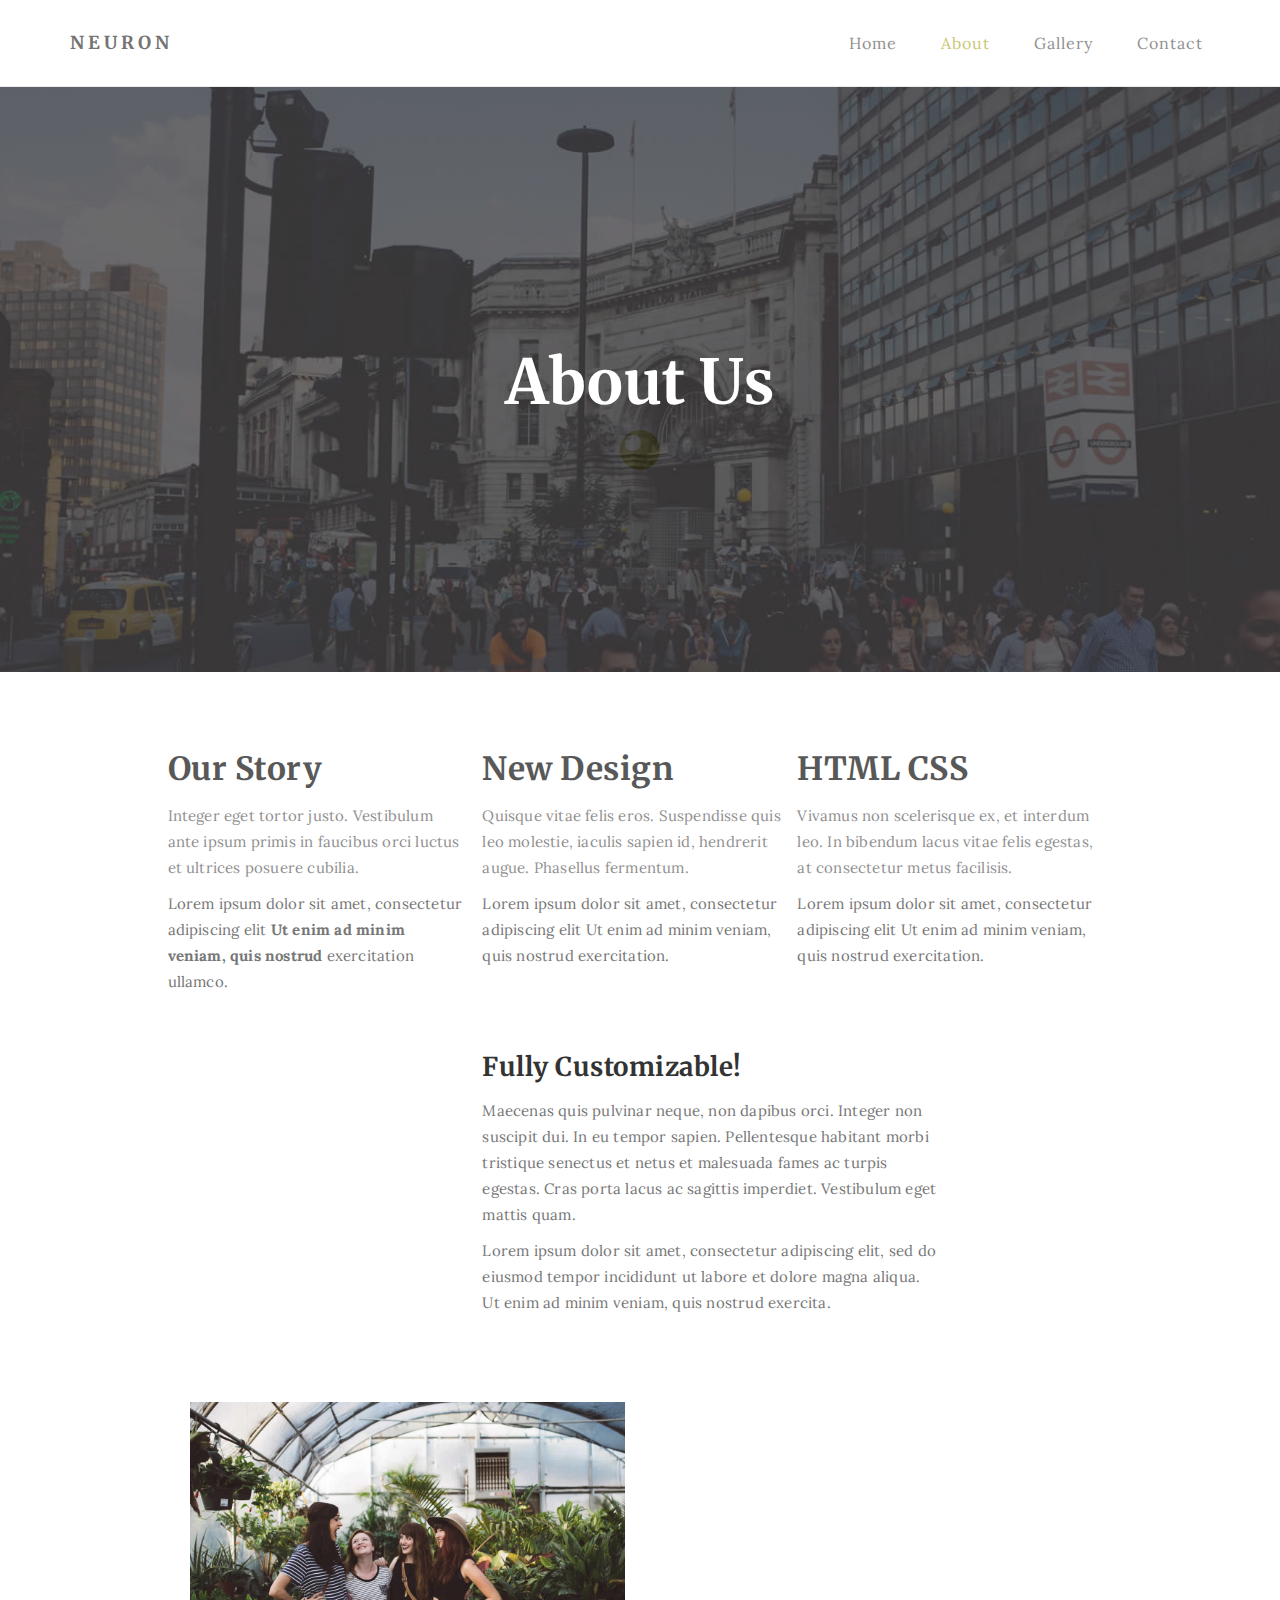
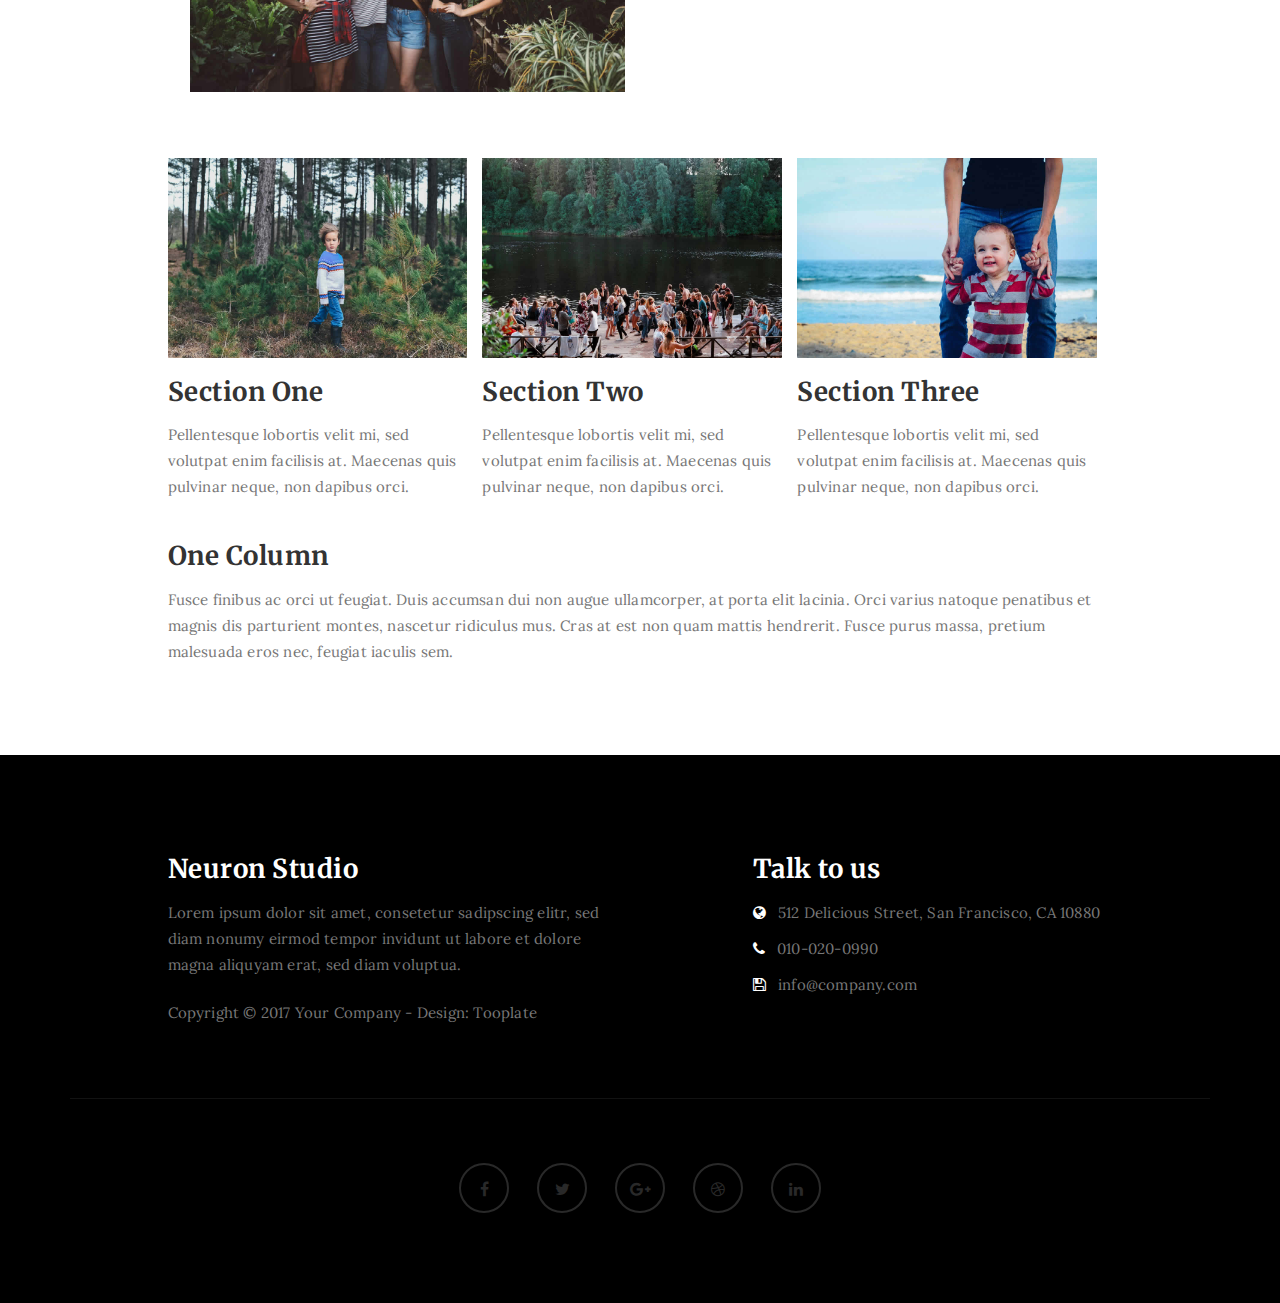
==== about.html @ 744fb47a "feat(all pages)" ====
<!DOCTYPE html>
<html lang="en">
<head>

<meta charset="UTF-8">
<meta http-equiv="X-UA-Compatible" content="IE=Edge">
<meta name="description" content="">
<meta name="keywords" content="">
<meta name="author" content="">
<meta name="viewport" content="width=device-width, initial-scale=1, maximum-scale=1">

<title>Neuron Template - About</title>

<link rel="stylesheet" href="css/bootstrap.min.css">
<link rel="stylesheet" href="css/font-awesome.min.css">

<!-- Main css -->
<link rel="stylesheet" href="css/style.css">
<link href="https://fonts.googleapis.com/css?family=Lora|Merriweather:300,400" rel="stylesheet">

</head>
<body>

<!-- PRE LOADER -->

<div class="preloader">
     <div class="sk-spinner sk-spinner-wordpress">
          <span class="sk-inner-circle"></span>
     </div>
</div>

<!-- Navigation section  -->

<div class="navbar navbar-default navbar-static-top" role="navigation">
     <div class="container">

          <div class="navbar-header">
               <button class="navbar-toggle" data-toggle="collapse" data-target=".navbar-collapse">
                    <span class="icon icon-bar"></span>
                    <span class="icon icon-bar"></span>
                    <span class="icon icon-bar"></span>
               </button>
               <a href="index.html" class="navbar-brand">Neuron</a>
          </div>
          <div class="collapse navbar-collapse">
               <ul class="nav navbar-nav navbar-right">
                    <li><a href="index.html">Home</a></li>
                    <li class="active"><a href="about.html">About</a></li>
                    <li><a href="gallery.html">Gallery</a></li>
                    <li><a href="contact.html">Contact</a></li>
               </ul>
          </div>

  </div>
</div>

<!-- Home Section -->

<section id="home" class="main-about parallax-section">
     <div class="overlay"></div>
     <div class="container">
          <div class="row">

               <div class="col-md-12 col-sm-12">
                    <h1>About Us</h1>
               </div>

          </div>
     </div>
</section>

<!-- About Section -->

<section id="about">
     <div class="container">
          <div class="row">

               <div class="col-md-offset-1 col-md-10 col-sm-12">
                    <div class="col-md-4 col-sm-4">
                         <h2>Our Story</h2>
                         <p>Integer eget tortor justo. Vestibulum ante ipsum primis in faucibus orci luctus et ultrices posuere cubilia.</p>
                         <p>Lorem ipsum dolor sit amet, consectetur adipiscing elit <strong>Ut enim ad minim veniam, quis nostrud</strong> exercitation ullamco.</p>
                    </div>

                    <div class="col-md-4 col-sm-4">
                         <h2>New Design</h2>
                         <p>Quisque vitae felis eros. Suspendisse quis leo molestie, iaculis sapien id, hendrerit augue. Phasellus fermentum.</p>
                         <p>Lorem ipsum dolor sit amet, consectetur adipiscing elit Ut enim ad minim veniam, quis nostrud exercitation.</p>
                    </div>

                    <div class="col-md-4 col-sm-4">
                         <h2>HTML CSS</h2>
                         <p>Vivamus non scelerisque ex, et interdum leo. In bibendum lacus vitae felis egestas, at consectetur metus facilisis.</p>
                         <p>Lorem ipsum dolor sit amet, consectetur adipiscing elit Ut enim ad minim veniam, quis nostrud exercitation.</p>
                    </div>

                    <div class="col-md-6 col-sm-6">
                         <h3>Fully Customizable!</h3>
                         <p>Maecenas quis pulvinar neque, non dapibus orci. Integer non suscipit dui. In eu tempor sapien. Pellentesque habitant morbi tristique senectus et netus et malesuada fames ac turpis egestas. Cras porta lacus ac sagittis imperdiet. Vestibulum eget mattis quam.</p>
                         <p>Lorem ipsum dolor sit amet, consectetur adipiscing elit, sed do eiusmod tempor incididunt ut labore et dolore magna aliqua. Ut enim ad minim veniam, quis nostrud exercita.</p>
                    </div>

                    <div class="col-md-6 col-sm-6">
                         <img src="images/about-image.jpg" class="img-responsive" alt="About Image">
                    </div>

                    <div class="clearfix"></div>

                    <div class="col-md-4 col-sm-4">
                         <img src="images/about-image1.jpg" class="img-responsive" alt="Blog Image">
                         <h3>Section One</h3>
                         <p>Pellentesque lobortis velit mi, sed volutpat enim facilisis at. Maecenas quis pulvinar neque, non dapibus orci.</p>
                    </div>

                    <div class="col-md-4 col-sm-4">
                         <img src="images/about-image2.jpg" class="img-responsive" alt="Blog Image">
                         <h3>Section Two</h3>
                         <p>Pellentesque lobortis velit mi, sed volutpat enim facilisis at. Maecenas quis pulvinar neque, non dapibus orci.</p>
                    </div>

                    <div class="col-md-4 col-sm-4">
                         <img src="images/about-image3.jpg" class="img-responsive" alt="Blog Image">
                         <h3>Section Three</h3>
                         <p>Pellentesque lobortis velit mi, sed volutpat enim facilisis at. Maecenas quis pulvinar neque, non dapibus orci.</p>
                    </div>
					
                    <h3>One Column</h3>
                    <p>Fusce finibus ac orci ut feugiat. Duis accumsan dui non augue ullamcorper, at porta elit lacinia. Orci varius natoque penatibus et magnis dis parturient montes, nascetur ridiculus mus. Cras at est non quam mattis hendrerit. Fusce purus massa, pretium malesuada eros nec, feugiat iaculis sem.</p>
               </div>

          </div>
     </div>
</section>

<!-- Footer Section -->

<footer>
     <div class="container">
          <div class="row">

               <div class="col-md-5 col-md-offset-1 col-sm-6">
                    <h3>Neuron Studio</h3>
                    <p>Lorem ipsum dolor sit amet, consetetur sadipscing elitr, sed diam nonumy eirmod tempor invidunt ut labore et dolore magna aliquyam erat, sed diam voluptua.</p>
                    <div class="footer-copyright">
                         <p>Copyright &copy; 2017 Your Company - Design: Tooplate</p>
                    </div>
               </div>

               <div class="col-md-4 col-md-offset-1 col-sm-6">
                    <h3>Talk to us</h3>
                    <p><i class="fa fa-globe"></i> 512 Delicious Street, San Francisco, CA 10880</p>
                    <p><i class="fa fa-phone"></i> 010-020-0990</p>
                    <p><i class="fa fa-save"></i> info@company.com</p>
               </div>

               <div class="clearfix col-md-12 col-sm-12">
                    <hr>
               </div>

               <div class="col-md-12 col-sm-12">
                    <ul class="social-icon">
                         <li><a href="#" class="fa fa-facebook"></a></li>
                         <li><a href="#" class="fa fa-twitter"></a></li>
                         <li><a href="#" class="fa fa-google-plus"></a></li>
                         <li><a href="#" class="fa fa-dribbble"></a></li>
                         <li><a href="#" class="fa fa-linkedin"></a></li>
                    </ul>
               </div>
               
          </div>
     </div>
</footer>

<!-- Back top -->
<a href="#back-top" class="go-top"><i class="fa fa-angle-up"></i></a>

<!-- SCRIPTS -->

<script src="js/jquery.js"></script>
<script src="js/bootstrap.min.js"></script>
<script src="js/jquery.parallax.js"></script>
<script src="js/custom.js"></script>

</body>
</html>
---- css/style.css ----
/*

Template 2085 Neuron

http://www.tooplate.com/view/2085-neuron

*/

body {
		background: #ffffff;
    font-family: 'Lora', serif;
    font-style: normal;
		font-weight: 300;
    overflow-x: hidden;
}


/*---------------------------------------
    Typorgraphy              
-----------------------------------------*/

h1,h2,h3,h4,h5,h6 {
  font-family: 'Merriweather', serif;
  font-style: normal;
  font-weight: bold;
  letter-spacing: 0.5px;
}

h1 {
    font-size: 62px;
    padding-bottom: 14px;
    margin-bottom: 0px;
}

h2 {
  font-size: 32px;
}

h2,h3 {
  padding-bottom: 6px;
}

h3 {
  font-size: 26px;
}

h4 {
  color: #666;
  font-size: 12px;
  font-weight: normal;
  letter-spacing: 2px;
}

p {
    color: #777;
    font-size: 15px;
    font-weight: 300;
    line-height: 26px;
    letter-spacing: 0.2px;
}

.btn-success:focus {
  background-color: #000;
  border-color: transparent;
}


/*---------------------------------------
    General               
-----------------------------------------*/

html{
  -webkit-font-smoothing: antialiased;
}

a {
  color: #4d638c;
  -webkit-transition: 0.5s;
  -o-transition: 0.5s;
  transition: 0.5s;
  text-decoration: none !important;
}
a:hover, a:active, a:focus {
  color: #4d638c;
  outline: none;
}

* {
  -webkit-box-sizing: border-box;
  -moz-box-sizing: border-box;
  box-sizing: border-box;
}

*:before,
*:after {
  -webkit-box-sizing: border-box;
  -moz-box-sizing: border-box;
  box-sizing: border-box;
}

#about, 
#gallery,
#contact,
#blog, 
#blog-single-post {
  padding-top: 60px;
  padding-bottom: 80px;
}

.main-about,
.main-single-post,
.main-gallery,
.main-contact {
  height: 65vh;
}

.overlay {
  background: rgba(0,0,0,0.7 );
  width: 100%;
  height: 100vh;
  position: absolute;
  top: 0;
  left: 0;
  right: 0;
  bottom: 0;
}

.parallax-section {
  background-attachment: fixed !important;
  background-size: cover !important;
  overflow: hidden;
}


/*---------------------------------------
    Preloader section              
-----------------------------------------*/

.preloader {
  position: fixed;
  top: 0;
  left: 0;
  width: 100%;
  height: 100%;
  z-index: 99999;
  display: flex;
  flex-flow: row nowrap;
  justify-content: center;
  align-items: center;
  background: none repeat scroll 0 0 #ffffff;
}

.sk-spinner-wordpress.sk-spinner {
  background-color: #bfba55;
  width: 40px;
  height: 40px;
  border-radius: 40px;
  position: relative;
  -webkit-animation: sk-innerCircle 1s linear infinite;
  animation: sk-innerCircle 1s linear infinite; 
}

.sk-spinner-wordpress .sk-inner-circle {
  display: block;
  background-color: #ffffff;
  width: 16px;
  height: 16px;
  position: absolute;
  border-radius: 8px;
  top: 5px;
  left: 5px; 
}

@-webkit-keyframes sk-innerCircle {
  0% {
    -webkit-transform: rotate(0);
            transform: rotate(0); }

  100% {
    -webkit-transform: rotate(360deg);
            transform: rotate(360deg); } }

@keyframes sk-innerCircle {
  0% {
    -webkit-transform: rotate(0);
            transform: rotate(0); }

  100% {
    -webkit-transform: rotate(360deg);
            transform: rotate(360deg); } }



/*---------------------------------------
    Main Navigation             
-----------------------------------------*/

.navbar-default {
    background: #ffffff;
    margin: 0 !important;
    padding: 18px 0;
}

.navbar-default .navbar-brand {
  color: #555;
  font-family: 'Merriweather', serif;
  font-weight: bold;
  text-transform: uppercase;
  letter-spacing: 4px;
  margin: 0;
}

.navbar-default .navbar-nav li a {
    color: #777;
    font-size: 16px;
    letter-spacing: 1px;
    -webkit-transition: all 0.4s ease-in-out;
    transition: all 0.4s ease-in-out;
    padding-right: 22px;
    padding-left: 22px;
}

.navbar-default .navbar-nav > li a:hover {
    color: #bfba55 !important;
}

.navbar-default .navbar-nav > li > a:hover,
.navbar-default .navbar-nav > li > a:focus {
    color: #606066;
    background-color: transparent;
}

.navbar-default .navbar-nav li a:hover,
 .navbar-default .navbar-nav .active > a {
    color: #bfba55;
  }

.navbar-default .navbar-nav > .active > a,
.navbar-default .navbar-nav > .active > a:hover,
.navbar-default .navbar-nav > .active > a:focus {
    color: #bfba55;
    background-color: transparent;
}

.navbar-default .navbar-toggle {
     border: none;
     padding-top: 10px;
  }

.navbar-default .navbar-toggle .icon-bar {
    background: #bfba55;
    border-color: transparent;
  }

.navbar-default .navbar-toggle:hover,
.navbar-default .navbar-toggle:focus { 
  background-color: transparent;
}



/*---------------------------------------
    Home section              
-----------------------------------------*/

#home {
    background-size: cover;
    background-position: center center;
    color: #ffffff;
    display: -webkit-box;
    display: -webkit-flex;
     display: -ms-flexbox;
    display: flex;
    -webkit-box-align: center;
    -webkit-align-items: center;
    -ms-flex-align: center;
     align-items: center;
    position: relative;
    text-align: center;
}

.main-home {
  background: url('../images/Image 1.png') no-repeat;
  height: 100vh;
}

.main-about {
  background: url('../images/about-bg.jpg') no-repeat;
}

.main-single-post {
  background: url('../images/single-post-bg.jpg') no-repeat;
}

.main-gallery {
  background: url('../images/gallery-bg.jpg') no-repeat;
}

.main-contact {
  background: url('../images/contact-bg.jpg') no-repeat;
}

#particles-js {
  position: absolute;
  width: 100%;
  height: 100vh;
  top: 0;
  left: 0;
}

#home h4 {
  color: #bfba55;
}

#home .btn {
  background: #ffffff;
  border: 2px solid #ffffff;
  border-radius: 100px;
  color: #444;
  font-family: 'Merriweather', serif;
  font-size: 10px;
  font-weight: bold;
  letter-spacing: 2px;
  text-transform: uppercase;
  padding: 13px 22px;
  margin-top: 42px;
  transition: all 0.4s ease-in-out;
}

#home .btn:hover {
  background: transparent;
  border-color: #ffffff;
  color: #ffffff;
}



/*---------------------------------------
   About section              
-----------------------------------------*/

#about .col-md-6 {
  padding-top: 22px;
  padding-bottom: 32px;
}

#about .col-md-6 img {
  padding: 22px 0px 22px 22px;
}

#about .col-md-4 {
  padding-bottom: 32px;
}

#about .col-md-4 img {
  padding-top: 12px;
}



/*---------------------------------------
   Gallery section              
-----------------------------------------*/

#gallery span {
  display: block;
  padding-bottom: 32px;
}

#gallery .col-md-6 {
  padding-left: 0px;
  padding-right: 0px;
}

#gallery .gallery-thumb {
  background-color: #ffffff;
  box-shadow: 0px 1px 2px 0px rgba(90, 91, 95, 0.15);
  cursor: pointer;
  display: block;
  position: relative;
  top: 0px;
  transition: all 0.4s ease-in-out;
}

#gallery .gallery-thumb:hover {
  box-shadow: 0px 16px 22px 0px rgba(90, 91, 95, 0.3);
  top: -5px;
}

#gallery .gallery-thumb img {
  width: 100%;
}

#gallery .col-md-12 p {
  padding-top: 22px;
  text-align: center;
}



/*---------------------------------------
   Contact section              
-----------------------------------------*/

#contact .col-md-4 {
  padding-left: 0px;
}

#contact .col-md-12 {
  padding-left: 0;
}

#contact form {
  padding-top: 32px;
}

#contact .form-control {
  border: 2px solid #f0f0f0;
  box-shadow: none;
  margin-top: 10px;
  margin-bottom: 10px;
  transition: all 0.4s ease-in-out;
}

#contact .form-control:hover {
  border-color: #555;
}

#contact input {
  height: 50px;
}

#contact input[type="submit"] {
  background: #bfba55;
  border-radius: 100px;
  border: none;
  color: #ffffff;
  font-weight: bold;
  transition: all 0.4s ease-in-out;
}

#contact input[type="submit"]:hover {
  background: #333;
}



/*---------------------------------------
   Blog section              
-----------------------------------------*/

.blog-post-thumb {
  border-bottom: 1px solid #f0f0f0;
  padding-top: 32px;
  padding-bottom: 62px;
  margin-bottom: 32px;
}

.blog-post-thumb:last-child {
  border-bottom: 0px;
  padding-bottom: 32px;
  margin-bottom: 0px;
}

.blog-post-image,
.blog-post-video {
  padding-top: 22px;
  padding-bottom: 22px;
  width: 100%;
}

#about img,
.blog-post-image img {
  border-radius: 1px;
}

.blog-post-title a {
  color: #222;
}

.blog-post-title a:hover {
  color: #bfba55;
}

.blog-post-format {
  padding-bottom: 22px;
}

.blog-post-format span {
  letter-spacing: 0.5px;
  padding-right: 12px;
}

.blog-post-format span a {
  color: #333;
}

.blog-post-format span img {
  display: inline-block;
  width: 42px;
  margin-right: 4px;
}

.blog-post-des blockquote {
  margin: 22px;
}

.blog-post-des .btn {
  border-radius: 100px;
  color: #777;
  font-weight: bold;
  letter-spacing: 1px;
  padding: 14px 28px;
  margin-top: 26px;
  transition: all 0.4s ease-in-out;
}

.blog-post-des .btn:hover {
  background: #bfba55;
  border-color: transparent;
  color: #ffffff;
}

.blog-author {
  border-top: 1px solid #f0f0f0;
  border-bottom: 1px solid #f0f0f0;
  padding-top: 32px;
  padding-bottom: 32px;
  margin-top: 42px;
  margin-bottom: 42px;
}

.blog-author .media img {
  display: inline-block;
  width: 90px;
  margin-right: 12px;
}

.blog-author .media a,
.blog-comment .media h3 {
  color: #444;
  font-size: 18px;
  letter-spacing: 1px;
}

.blog-comment {
  border-bottom: 1px solid #f0f0f0;
  padding-bottom: 32px;
  margin-bottom: 42px;
}

.blog-comment .media:nth-child(2) {
  padding-top: 22px;
}

.blog-comment .media img {
  width: 82px;
  margin-right: 12px;
}

.blog-comment .media h3 {
  display: inline-block;
  padding-right: 14px;
}


.blog-comment-form h3 {
  padding-bottom: 18px;
}

#about .col-md-6, #about .col-md-4,
.blog-comment-form .col-md-4 {
  padding-left: 0px;
}

.blog-comment-form .form-control {
  box-shadow: none;
  border: 2px solid #f0f0f0;
  margin-top: 10px;
  margin-bottom: 10px;
  transition: all 0.4s ease-in-out;
}

.blog-comment-form .form-control:hover {
  border-color: #555;
}

.blog-comment-form input {
  height: 45px;
}

.blog-comment-form input[type="submit"] {
  background: #bfba55;
  border-radius: 100px;
  border: none;
  color: #ffffff;
  font-weight: bold;
  transition: all 0.4s ease-in-out;
}

.blog-comment-form input[type="submit"]:hover {
  background: #333;
  border-color: transparent;
  color: #ffffff;
}



/*---------------------------------------
   Blog Single Post section              
-----------------------------------------*/

#blog-single-post .blog-single-post-image {
  padding-top: 22px;
}

#blog-single-post .blog-single-post-image .col-md-4 {
  padding-left: 0px;
  padding-right: 0px;
  padding-bottom: 22px;
}

#blog-single-post .blog-single-post-image img {
  border-radius: 1px;
  padding-right: 12px;
}

#blog-single-post .blog-post-des h3 {
  padding-top: 16px;
}



/*---------------------------------------
   Footer section              
-----------------------------------------*/

footer {
    background: #000;
    color: #ffffff;
    padding: 80px 0px;
    position: relative;
}

footer .col-md-4 .fa {
  color: #ffffff;
  padding-right: 8px;
}

footer hr {
  border-color: #121212;
  margin-top: 62px;
  margin-bottom: 42px;
}

footer .footer-copyright {
  padding-top: 12px;
}



/* Back top */
.go-top {
  background-color: #ffffff;
  box-shadow: 1px 1.732px 12px 0px rgba( 0, 0, 0, .14 ), 1px 1.732px 3px 0px rgba( 0, 0, 0, .12 );
  transition : all 1s ease;
  bottom: 2em;
  right: 2em;
  color: #333;
  font-size: 24px;
  display: none;
  position: fixed;
  text-decoration: none;
  width: 40px;
  height: 40px;
  line-height: 38px;
  text-align: center;
  border-radius: 100%;
}

.go-top:hover {
    background: #bfba55;
    color: #ffffff;
}



/*---------------------------------------
   Social icon             
-----------------------------------------*/

.social-icon {
    position: relative;
    padding: 0;
    margin: 0;
    text-align: center;
}

.social-icon li {
    display: inline-block;
    list-style: none;
}

.social-icon li a {
    border: 2px solid #292929;
    color: #292929;
    border-radius: 100px;
    cursor: pointer;
    font-size: 16px;
    text-decoration: none;
    transition: all 0.4s ease-in-out;
    width: 50px;
    height: 50px;
    line-height: 50px;
    text-align: center;
    vertical-align: middle;
    position: relative;
    margin: 22px 12px 10px 12px;
}

.social-icon li a:hover {
    border-color: #bfba55;
    color: #bfba55;
    transform: scale(1.1);
}



/*---------------------------------------
   Mobile Responsive         
-----------------------------------------*/

@media (max-width: 980px) {

  .main-about,
  .main-single-post,  
  .main-gallery,
  .main-contact {
    height: 35vh;
  }

}


@media (max-width: 768px) {

  h1 {
    font-size: 52px;
  }

  h2 {
    font-size: 26px;
  }

  #about .col-md-6 img {
    padding-left: 0px;
  }

  #blog-single-post .blog-single-post-image img {
    padding-bottom: 22px;
  }

  footer .col-md-4 {
    padding-top: 22px;
  }

}


@media (max-width: 650px) {

  h1 {
    font-size: 42px;
  }

  #about, #gallery,
  #contact,
  #blog, #blog-single-post {
    padding-top: 60px;
    padding-bottom: 60px;
  }

}
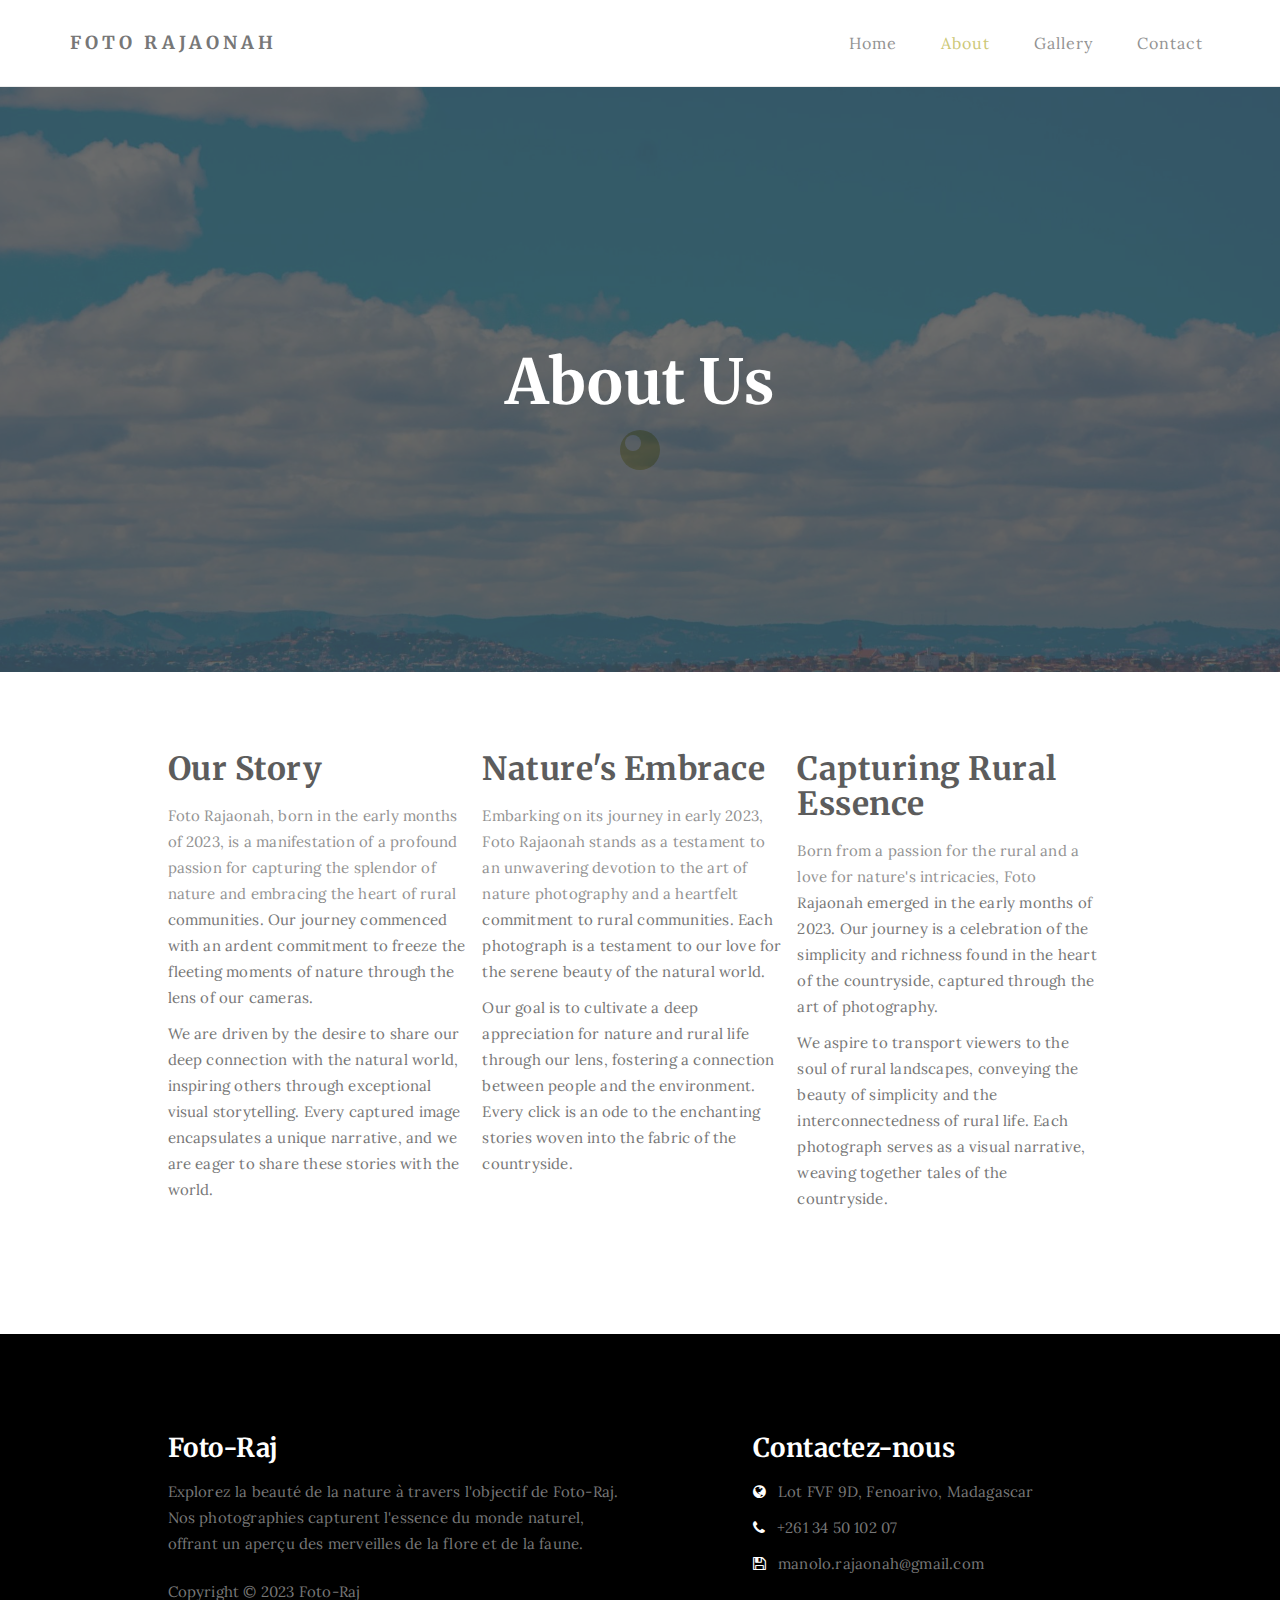
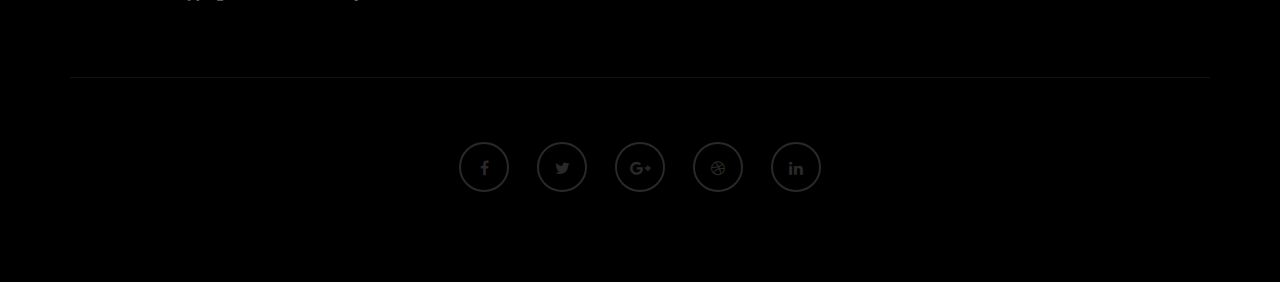
==== commit 269278e0: "feat: add some contents" ====
--- a/about.html
+++ b/about.html
@@ -1,185 +1,176 @@
 <!DOCTYPE html>
 <html lang="en">
+
 <head>
 
-<meta charset="UTF-8">
-<meta http-equiv="X-UA-Compatible" content="IE=Edge">
-<meta name="description" content="">
-<meta name="keywords" content="">
-<meta name="author" content="">
-<meta name="viewport" content="width=device-width, initial-scale=1, maximum-scale=1">
+     <meta charset="UTF-8">
+     <meta http-equiv="X-UA-Compatible" content="IE=Edge">
+     <meta name="description" content="">
+     <meta name="keywords" content="">
+     <meta name="author" content="">
+     <meta name="viewport" content="width=device-width, initial-scale=1, maximum-scale=1">
 
-<title>Neuron Template - About</title>
+     <title>Foto Rajaonah</title>
 
-<link rel="stylesheet" href="css/bootstrap.min.css">
-<link rel="stylesheet" href="css/font-awesome.min.css">
+     <link rel="stylesheet" href="css/bootstrap.min.css">
+     <link rel="stylesheet" href="css/font-awesome.min.css">
 
-<!-- Main css -->
-<link rel="stylesheet" href="css/style.css">
-<link href="https://fonts.googleapis.com/css?family=Lora|Merriweather:300,400" rel="stylesheet">
+     <!-- Main css -->
+     <link rel="stylesheet" href="css/style.css">
+     <link href="https://fonts.googleapis.com/css?family=Lora|Merriweather:300,400" rel="stylesheet">
 
 </head>
+
 <body>
 
-<!-- PRE LOADER -->
+     <!-- PRE LOADER -->
 
-<div class="preloader">
-     <div class="sk-spinner sk-spinner-wordpress">
-          <span class="sk-inner-circle"></span>
+     <div class="preloader">
+          <div class="sk-spinner sk-spinner-wordpress">
+               <span class="sk-inner-circle"></span>
+          </div>
      </div>
-</div>
 
-<!-- Navigation section  -->
+     <!-- Navigation section  -->
 
-<div class="navbar navbar-default navbar-static-top" role="navigation">
-     <div class="container">
+     <div class="navbar navbar-default navbar-static-top" role="navigation">
+          <div class="container">
 
-          <div class="navbar-header">
-               <button class="navbar-toggle" data-toggle="collapse" data-target=".navbar-collapse">
-                    <span class="icon icon-bar"></span>
-                    <span class="icon icon-bar"></span>
-                    <span class="icon icon-bar"></span>
-               </button>
-               <a href="index.html" class="navbar-brand">Neuron</a>
-          </div>
-          <div class="collapse navbar-collapse">
-               <ul class="nav navbar-nav navbar-right">
-                    <li><a href="index.html">Home</a></li>
-                    <li class="active"><a href="about.html">About</a></li>
-                    <li><a href="gallery.html">Gallery</a></li>
-                    <li><a href="contact.html">Contact</a></li>
-               </ul>
-          </div>
-
-  </div>
-</div>
-
-<!-- Home Section -->
-
-<section id="home" class="main-about parallax-section">
-     <div class="overlay"></div>
-     <div class="container">
-          <div class="row">
-
-               <div class="col-md-12 col-sm-12">
-                    <h1>About Us</h1>
+               <div class="navbar-header">
+                    <button class="navbar-toggle" data-toggle="collapse" data-target=".navbar-collapse">
+                         <span class="icon icon-bar"></span>
+                         <span class="icon icon-bar"></span>
+                         <span class="icon icon-bar"></span>
+                    </button>
+                    <a href="index.html" class="navbar-brand">Foto Rajaonah</a>
+               </div>
+               <div class="collapse navbar-collapse">
+                    <ul class="nav navbar-nav navbar-right">
+                         <li><a href="index.html">Home</a></li>
+                         <li class="active"><a href="about.html">About</a></li>
+                         <li><a href="gallery.html">Gallery</a></li>
+                         <li><a href="contact.html">Contact</a></li>
+                    </ul>
                </div>
 
           </div>
      </div>
-</section>
 
-<!-- About Section -->
+     <!-- Home Section -->
 
-<section id="about">
-     <div class="container">
-          <div class="row">
+     <section id="home" class="main-about parallax-section">
+          <div class="overlay"></div>
+          <div class="container">
+               <div class="row">
 
-               <div class="col-md-offset-1 col-md-10 col-sm-12">
-                    <div class="col-md-4 col-sm-4">
-                         <h2>Our Story</h2>
-                         <p>Integer eget tortor justo. Vestibulum ante ipsum primis in faucibus orci luctus et ultrices posuere cubilia.</p>
-                         <p>Lorem ipsum dolor sit amet, consectetur adipiscing elit <strong>Ut enim ad minim veniam, quis nostrud</strong> exercitation ullamco.</p>
+                    <div class="col-md-12 col-sm-12">
+                         <h1>About Us</h1>
                     </div>
 
-                    <div class="col-md-4 col-sm-4">
-                         <h2>New Design</h2>
-                         <p>Quisque vitae felis eros. Suspendisse quis leo molestie, iaculis sapien id, hendrerit augue. Phasellus fermentum.</p>
-                         <p>Lorem ipsum dolor sit amet, consectetur adipiscing elit Ut enim ad minim veniam, quis nostrud exercitation.</p>
+               </div>
+          </div>
+     </section>
+
+     <!-- About Section -->
+     <section id="about">
+          <div class="container">
+               <div class="row">
+
+                    <div class="col-md-offset-1 col-md-10 col-sm-12">
+                         <div class="col-md-4 col-sm-4">
+                              <h2>Our Story</h2>
+                              <p>Foto Rajaonah, born in the early months of 2023, is a manifestation of a profound
+                                   passion for capturing the splendor of nature and embracing the heart of rural
+                                   communities. Our journey commenced with an ardent commitment to freeze the fleeting
+                                   moments of nature through the lens of our cameras.</p>
+                              <p>We are driven by the desire to share our deep connection with the natural world,
+                                   inspiring others through exceptional visual storytelling. Every captured image
+                                   encapsulates a unique narrative, and we are eager to share these stories with the
+                                   world.</p>
+                         </div>
+
+                         <!-- Additional Sections -->
+
+                         <div class="col-md-4 col-sm-4">
+                              <h2>Nature's Embrace</h2>
+                              <p>Embarking on its journey in early 2023, Foto Rajaonah stands as a testament to an
+                                   unwavering devotion to the art of nature photography and a heartfelt commitment to
+                                   rural communities. Each photograph is a testament to our love for the serene beauty
+                                   of the natural world.</p>
+                              <p>Our goal is to cultivate a deep appreciation for nature and rural life through our
+                                   lens, fostering a connection between people and the environment. Every click is an
+                                   ode to the enchanting stories woven into the fabric of the countryside.</p>
+                         </div>
+
+                         <div class="col-md-4 col-sm-4">
+                              <h2>Capturing Rural Essence</h2>
+                              <p>Born from a passion for the rural and a love for nature's intricacies, Foto Rajaonah
+                                   emerged in the early months of 2023. Our journey is a celebration of the simplicity
+                                   and richness found in the heart of the countryside, captured through the art of
+                                   photography.</p>
+                              <p>We aspire to transport viewers to the soul of rural landscapes, conveying the beauty of
+                                   simplicity and the interconnectedness of rural life. Each photograph serves as a
+                                   visual narrative, weaving together tales of the countryside.</p>
+                         </div>
+
                     </div>
 
-                    <div class="col-md-4 col-sm-4">
-                         <h2>HTML CSS</h2>
-                         <p>Vivamus non scelerisque ex, et interdum leo. In bibendum lacus vitae felis egestas, at consectetur metus facilisis.</p>
-                         <p>Lorem ipsum dolor sit amet, consectetur adipiscing elit Ut enim ad minim veniam, quis nostrud exercitation.</p>
+               </div>
+          </div>
+     </section>
+
+     <!-- Footer Section -->
+
+     <footer>
+          <div class="container">
+               <div class="row">
+
+                    <div class="col-md-5 col-md-offset-1 col-sm-6">
+                         <h3>Foto-Raj</h3>
+                         <p>Explorez la beauté de la nature à travers l'objectif de Foto-Raj. Nos photographies
+                              capturent l'essence du monde naturel, offrant un aperçu des merveilles de la flore et de
+                              la faune.</p>
+                         <div class="footer-copyright">
+                              <p>Copyright &copy; 2023 Foto-Raj</p>
+                         </div>
                     </div>
 
-                    <div class="col-md-6 col-sm-6">
-                         <h3>Fully Customizable!</h3>
-                         <p>Maecenas quis pulvinar neque, non dapibus orci. Integer non suscipit dui. In eu tempor sapien. Pellentesque habitant morbi tristique senectus et netus et malesuada fames ac turpis egestas. Cras porta lacus ac sagittis imperdiet. Vestibulum eget mattis quam.</p>
-                         <p>Lorem ipsum dolor sit amet, consectetur adipiscing elit, sed do eiusmod tempor incididunt ut labore et dolore magna aliqua. Ut enim ad minim veniam, quis nostrud exercita.</p>
+                    <div class="col-md-4 col-md-offset-1 col-sm-6">
+                         <h3>Contactez-nous</h3>
+                         <p><i class="fa fa-globe"></i> Lot FVF 9D, Fenoarivo, Madagascar</p>
+                         <p><i class="fa fa-phone"></i> +261 34 50 102 07</p>
+                         <p><i class="fa fa-save"></i> manolo.rajaonah@gmail.com</p>
                     </div>
 
-                    <div class="col-md-6 col-sm-6">
-                         <img src="images/about-image.jpg" class="img-responsive" alt="About Image">
+                    <div class="clearfix col-md-12 col-sm-12">
+                         <hr>
                     </div>
 
-                    <div class="clearfix"></div>
-
-                    <div class="col-md-4 col-sm-4">
-                         <img src="images/about-image1.jpg" class="img-responsive" alt="Blog Image">
-                         <h3>Section One</h3>
-                         <p>Pellentesque lobortis velit mi, sed volutpat enim facilisis at. Maecenas quis pulvinar neque, non dapibus orci.</p>
+                    <div class="col-md-12 col-sm-12">
+                         <ul class="social-icon">
+                              <li><a href="#" class="fa fa-facebook"></a></li>
+                              <li><a href="#" class="fa fa-twitter"></a></li>
+                              <li><a href="#" class="fa fa-google-plus"></a></li>
+                              <li><a href="#" class="fa fa-dribbble"></a></li>
+                              <li><a href="#" class="fa fa-linkedin"></a></li>
+                         </ul>
                     </div>
 
-                    <div class="col-md-4 col-sm-4">
-                         <img src="images/about-image2.jpg" class="img-responsive" alt="Blog Image">
-                         <h3>Section Two</h3>
-                         <p>Pellentesque lobortis velit mi, sed volutpat enim facilisis at. Maecenas quis pulvinar neque, non dapibus orci.</p>
-                    </div>
+               </div>
+          </div>
+     </footer>
 
-                    <div class="col-md-4 col-sm-4">
-                         <img src="images/about-image3.jpg" class="img-responsive" alt="Blog Image">
-                         <h3>Section Three</h3>
-                         <p>Pellentesque lobortis velit mi, sed volutpat enim facilisis at. Maecenas quis pulvinar neque, non dapibus orci.</p>
-                    </div>
-					
-                    <h3>One Column</h3>
-                    <p>Fusce finibus ac orci ut feugiat. Duis accumsan dui non augue ullamcorper, at porta elit lacinia. Orci varius natoque penatibus et magnis dis parturient montes, nascetur ridiculus mus. Cras at est non quam mattis hendrerit. Fusce purus massa, pretium malesuada eros nec, feugiat iaculis sem.</p>
-               </div>
 
-          </div>
-     </div>
-</section>
+     <!-- Back top -->
+     <a href="#back-top" class="go-top"><i class="fa fa-angle-up"></i></a>
 
-<!-- Footer Section -->
+     <!-- SCRIPTS -->
 
-<footer>
-     <div class="container">
-          <div class="row">
-
-               <div class="col-md-5 col-md-offset-1 col-sm-6">
-                    <h3>Neuron Studio</h3>
-                    <p>Lorem ipsum dolor sit amet, consetetur sadipscing elitr, sed diam nonumy eirmod tempor invidunt ut labore et dolore magna aliquyam erat, sed diam voluptua.</p>
-                    <div class="footer-copyright">
-                         <p>Copyright &copy; 2017 Your Company - Design: Tooplate</p>
-                    </div>
-               </div>
-
-               <div class="col-md-4 col-md-offset-1 col-sm-6">
-                    <h3>Talk to us</h3>
-                    <p><i class="fa fa-globe"></i> 512 Delicious Street, San Francisco, CA 10880</p>
-                    <p><i class="fa fa-phone"></i> 010-020-0990</p>
-                    <p><i class="fa fa-save"></i> info@company.com</p>
-               </div>
-
-               <div class="clearfix col-md-12 col-sm-12">
-                    <hr>
-               </div>
-
-               <div class="col-md-12 col-sm-12">
-                    <ul class="social-icon">
-                         <li><a href="#" class="fa fa-facebook"></a></li>
-                         <li><a href="#" class="fa fa-twitter"></a></li>
-                         <li><a href="#" class="fa fa-google-plus"></a></li>
-                         <li><a href="#" class="fa fa-dribbble"></a></li>
-                         <li><a href="#" class="fa fa-linkedin"></a></li>
-                    </ul>
-               </div>
-               
-          </div>
-     </div>
-</footer>
-
-<!-- Back top -->
-<a href="#back-top" class="go-top"><i class="fa fa-angle-up"></i></a>
-
-<!-- SCRIPTS -->
-
-<script src="js/jquery.js"></script>
-<script src="js/bootstrap.min.js"></script>
-<script src="js/jquery.parallax.js"></script>
-<script src="js/custom.js"></script>
+     <script src="js/jquery.js"></script>
+     <script src="js/bootstrap.min.js"></script>
+     <script src="js/jquery.parallax.js"></script>
+     <script src="js/custom.js"></script>
 
 </body>
+
 </html>--- a/css/style.css
+++ b/css/style.css
@@ -280,7 +280,7 @@
 }
 
 .main-home {
-  background: url('../images/Image 1.png') no-repeat;
+  background: url('../images/img.png') no-repeat;
   height: 100vh;
 }
 
@@ -289,15 +289,15 @@
 }
 
 .main-single-post {
-  background: url('../images/single-post-bg.jpg') no-repeat;
+  background: url('../images/1691952868553.jpg') no-repeat;
 }
 
 .main-gallery {
-  background: url('../images/gallery-bg.jpg') no-repeat;
+  background: url('../images/1692168996479.jpg') no-repeat;
 }
 
 .main-contact {
-  background: url('../images/contact-bg.jpg') no-repeat;
+  background: url('../images/1692168975480.jpg') no-repeat;
 }
 
 #particles-js {
